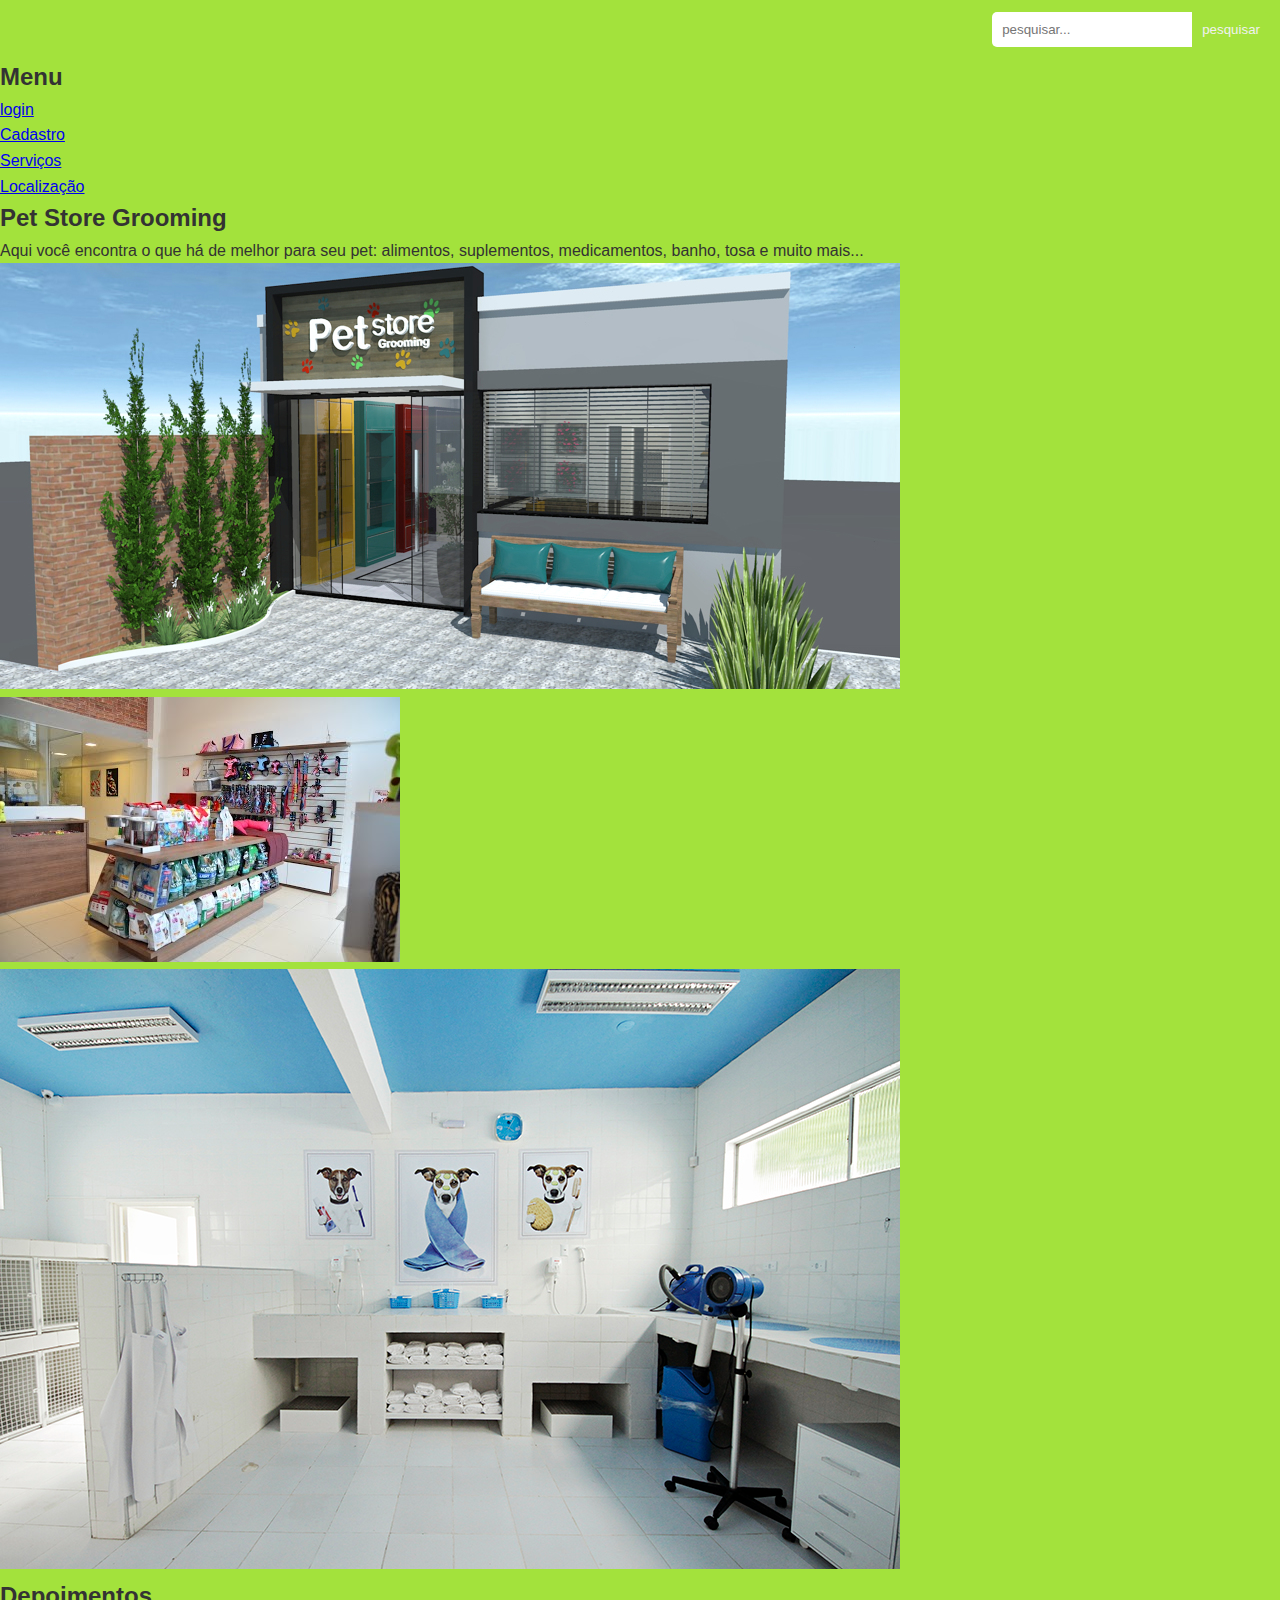
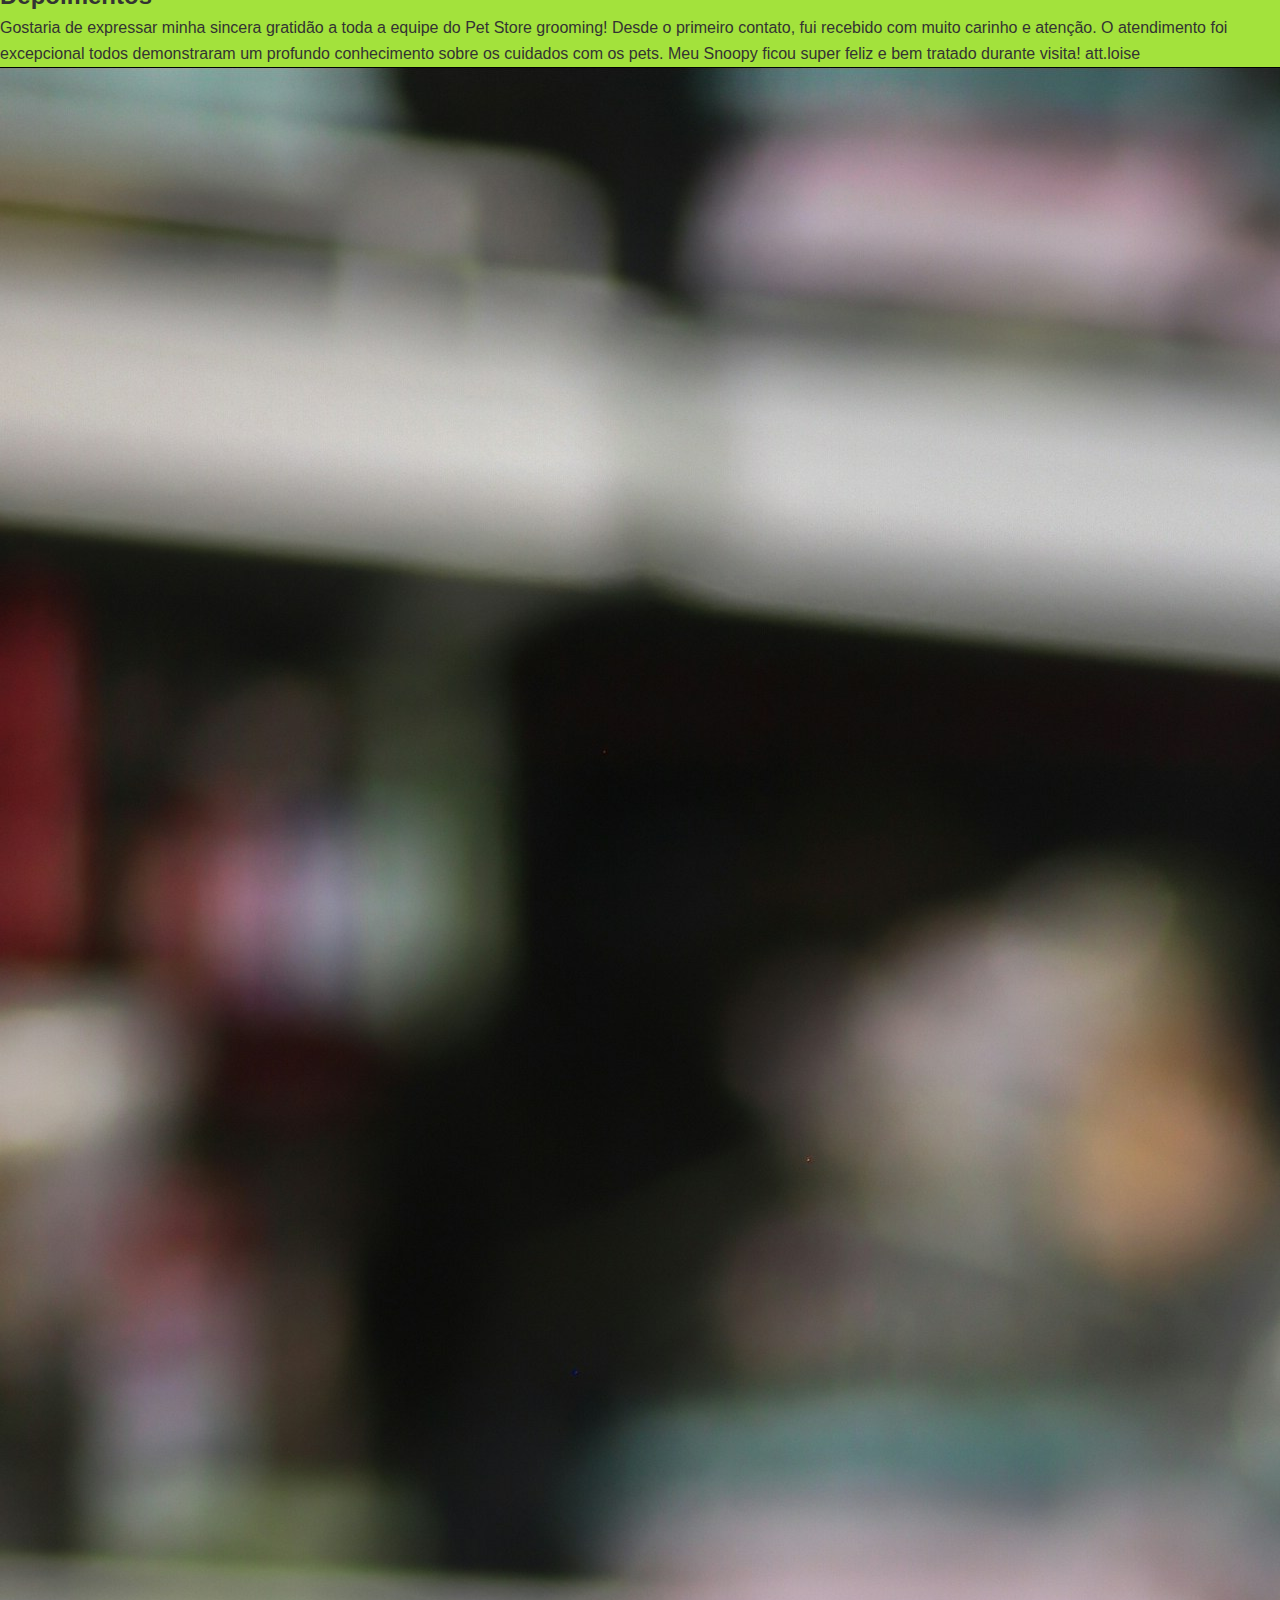
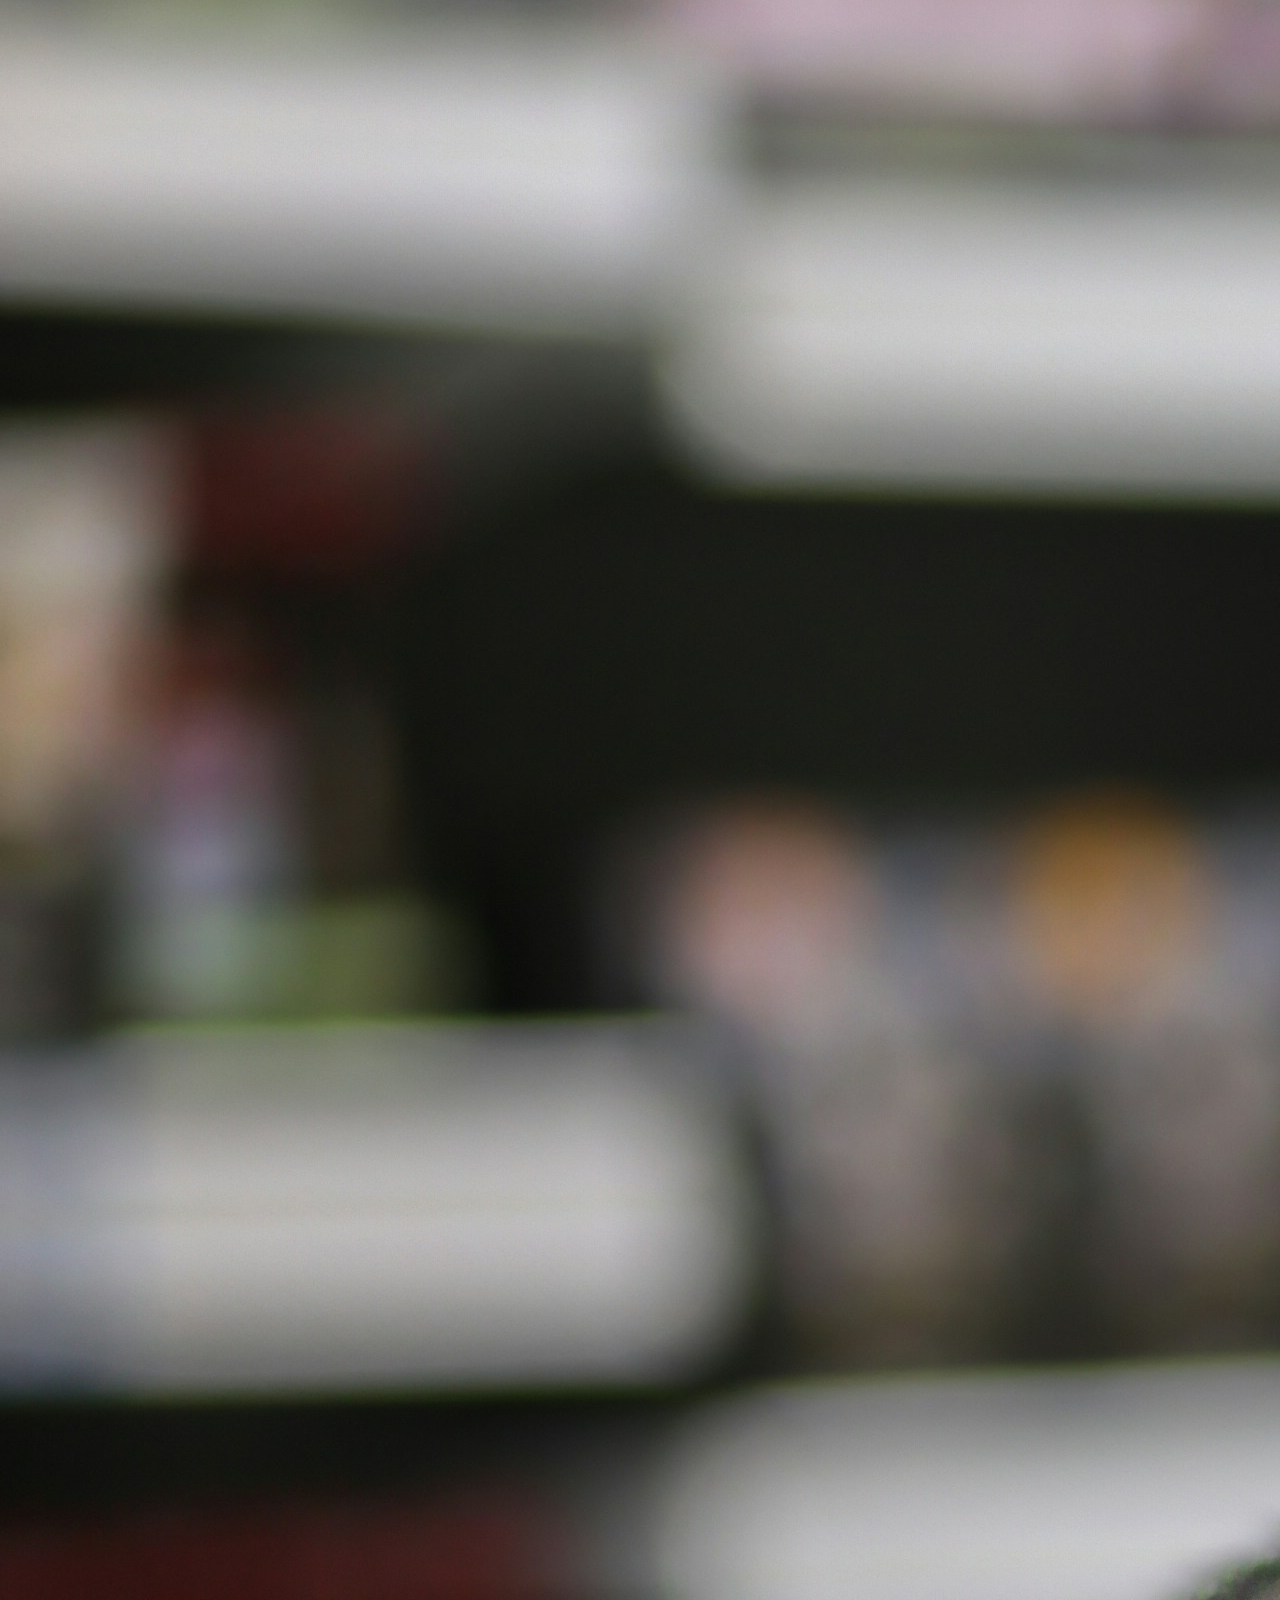
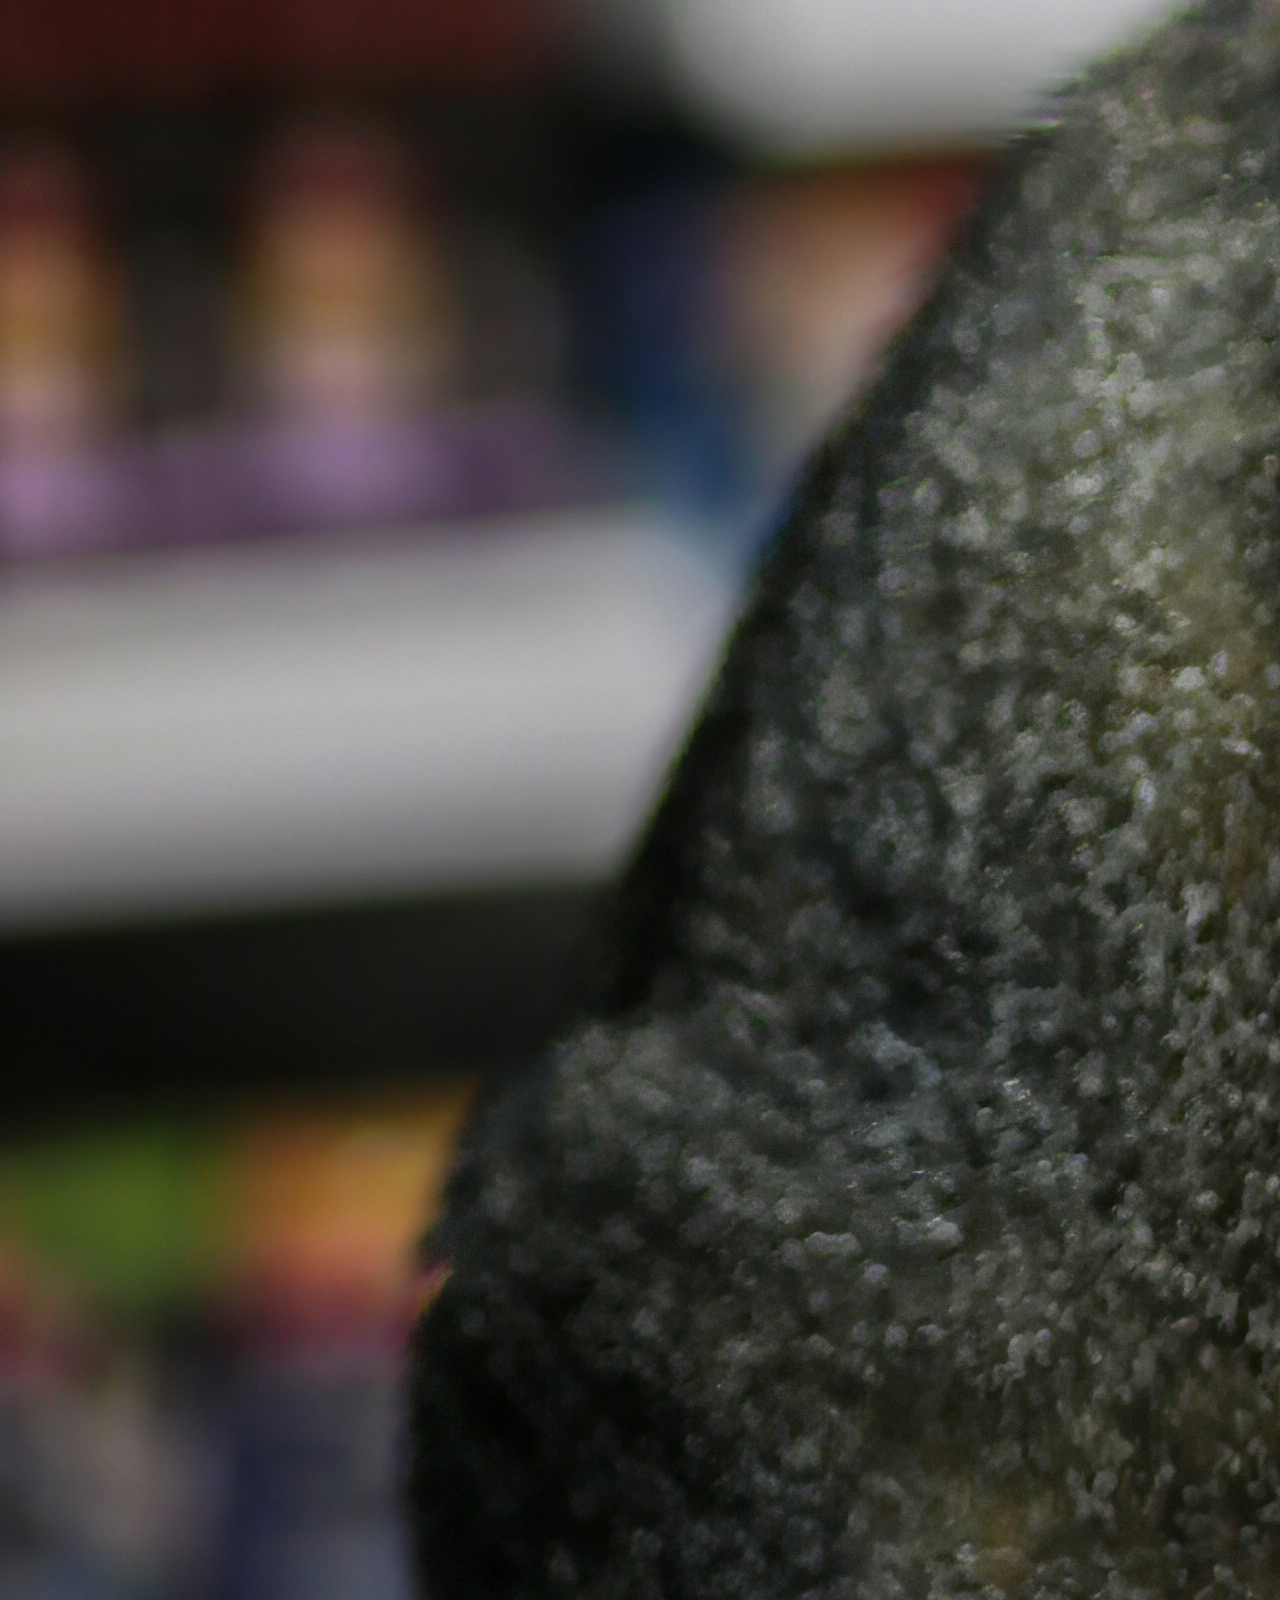
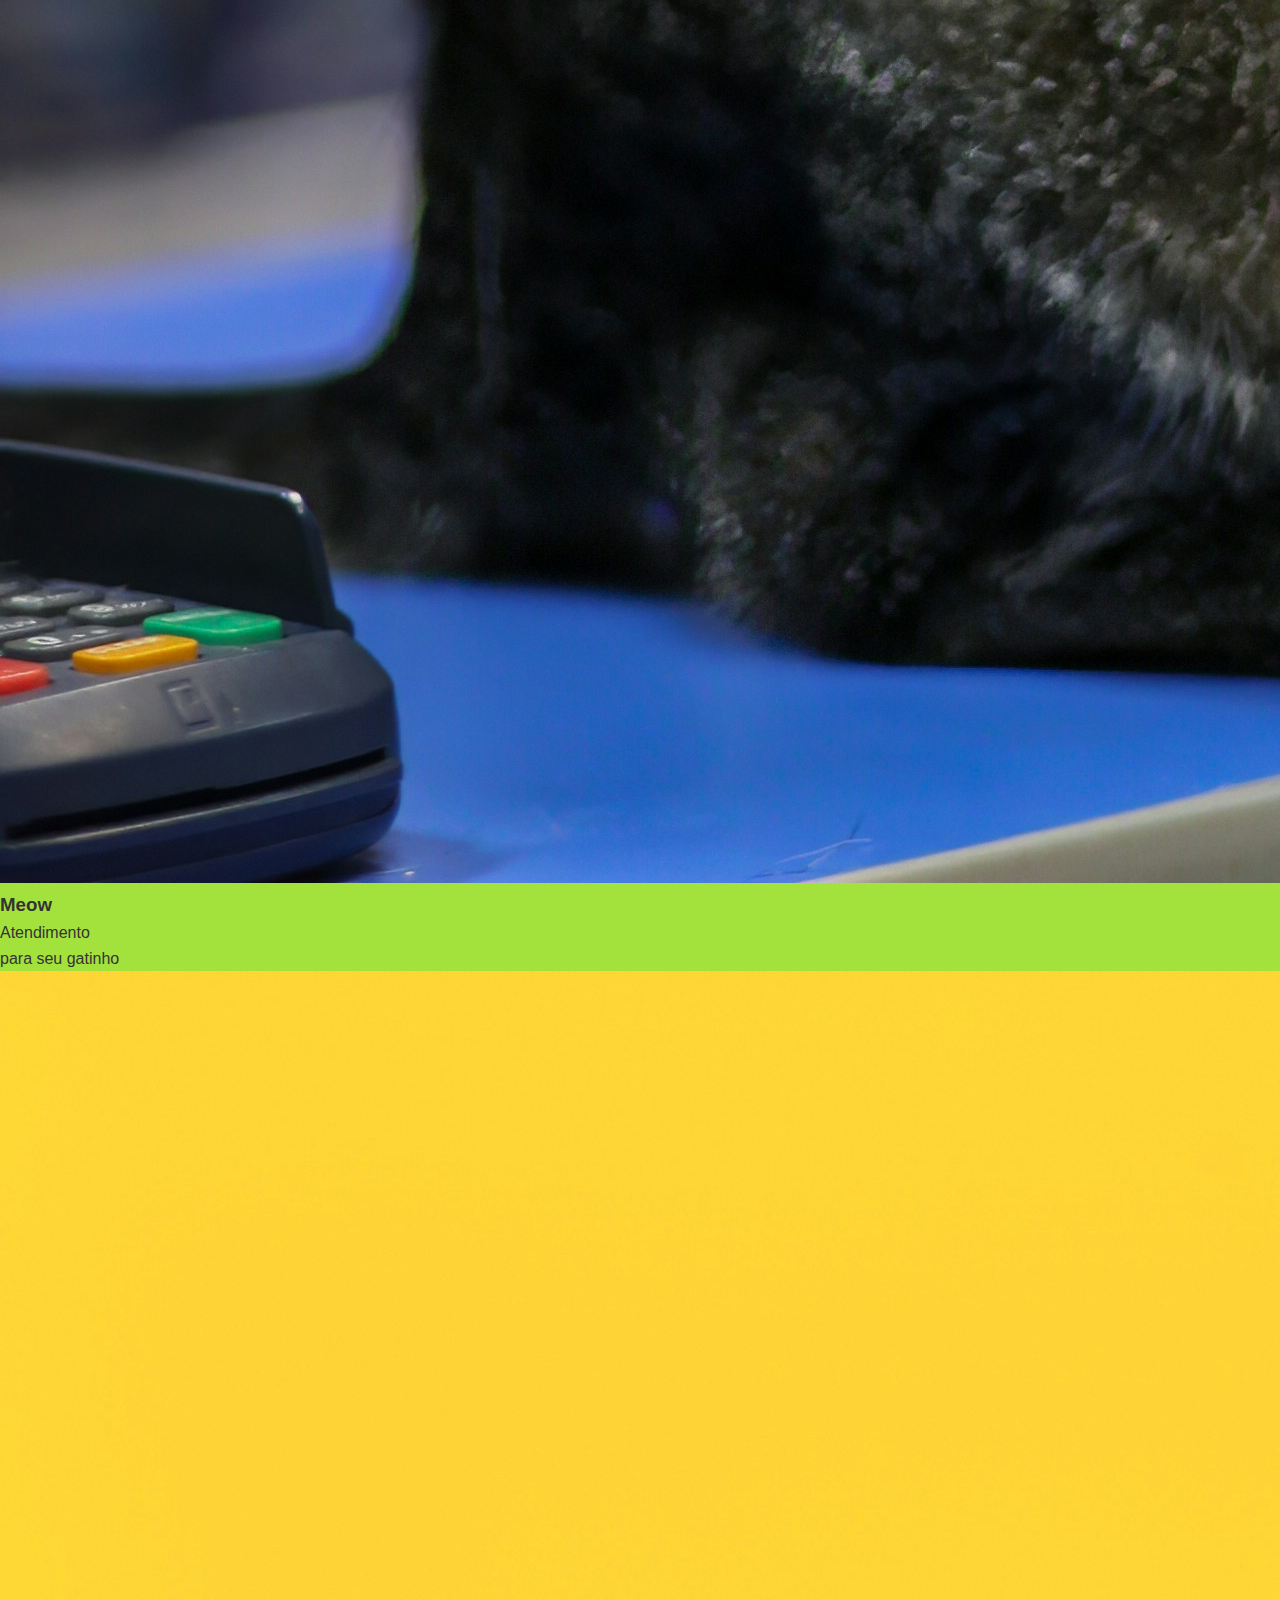
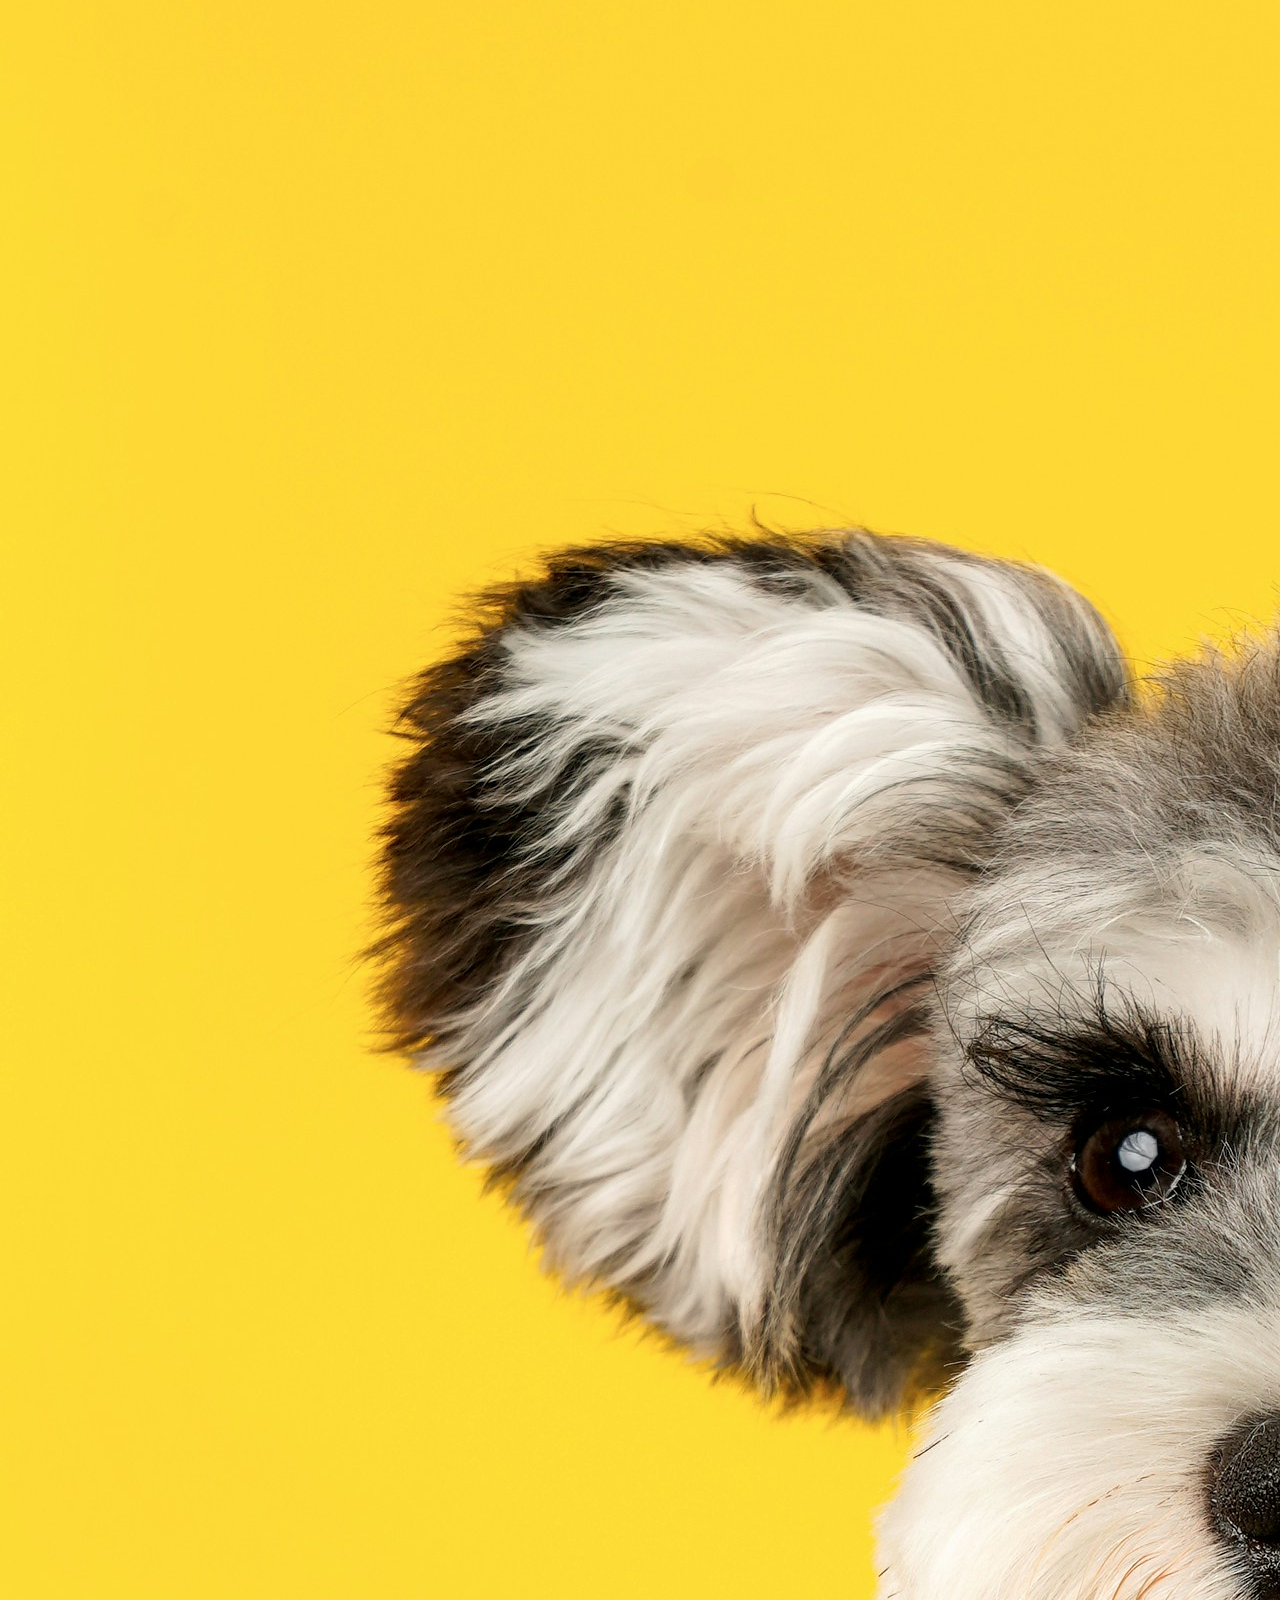
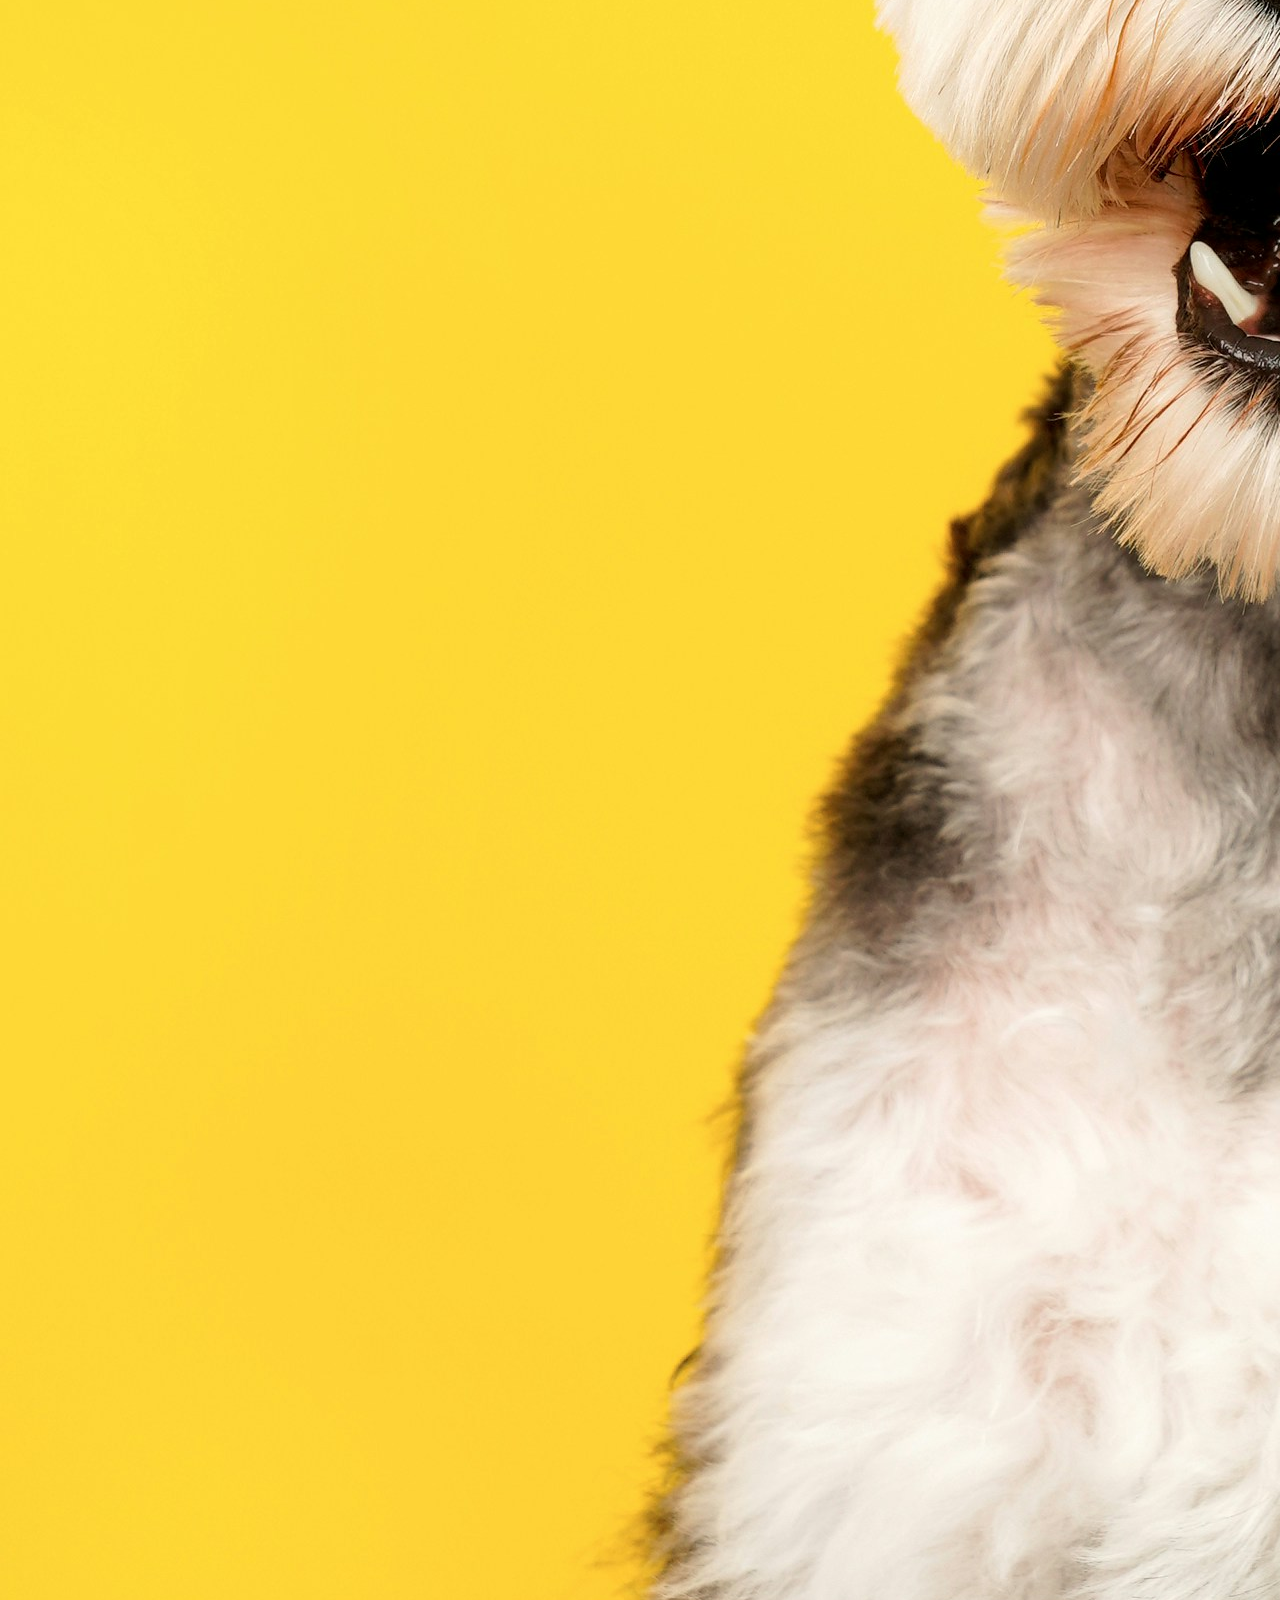
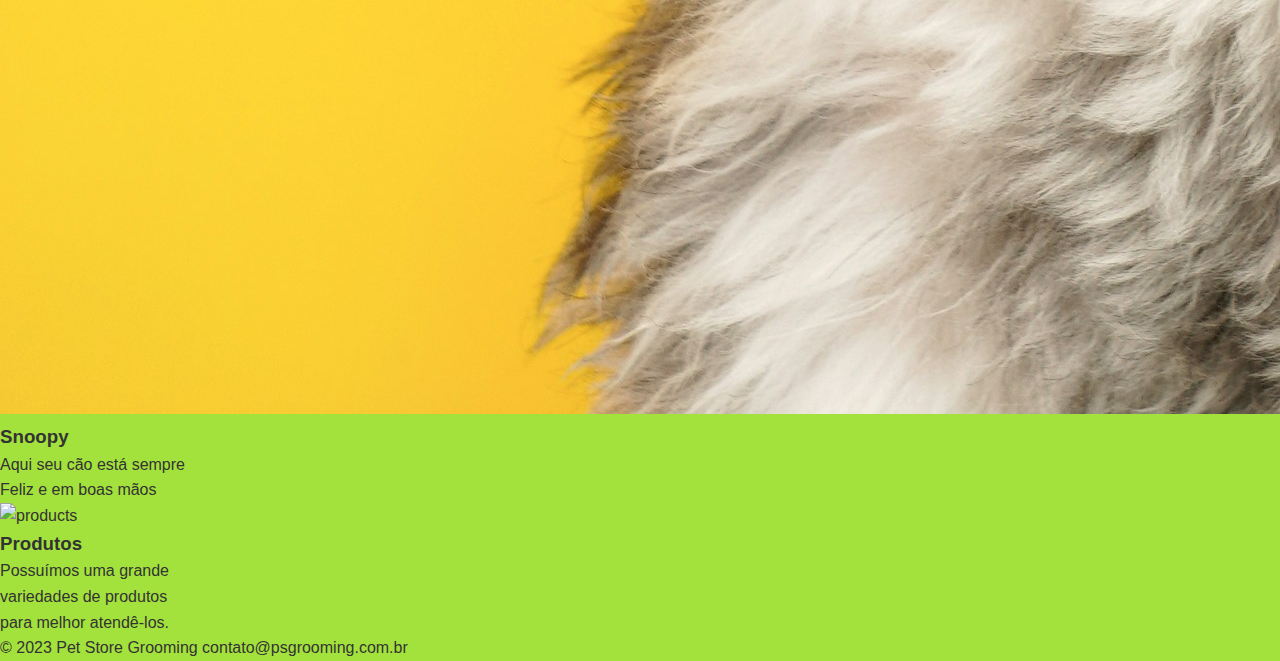
==== index.html @ 6b51268f "vamo arochaaaa" ====
<!DOCTYPE html>
    <html lang="pt-br"> 

<head>
    <meta charset="UTF-8">
    <meta name="viewport" content="width=device-width, initial-scale=1.0">
    <title>Pet Store Grooming</title>
    <link rel="stylesheet" href="CSS/Style.css">
</head>

<body>
    <!-- nav - 1 -->
    <nav>
        <h2>Pet Store Grooming</h2>
        <ul>
            <li><a href="#">Home</a></li>
            <li><a href="#">Sobre</a></li>
            <li><a href="#">Contato</a></li>
        </ul>
        <form class="search-form">
            <input type="search" placeholder="pesquisar...">
            <button type="submit">pesquisar</button>
        </form>
    </nav>

    <!--Sidebar - 2-->
    <div class="sidebar">
        <h2>Menu</h2>
        <ul>
            <li><a href="#">login</a></li>
            <li><a href="#">Cadastro</a></li>
            <li><a href="#">Serviços</a></li>
            <li><a href="#">Localização</a></li>

        </ul>
    </div>
    <!--main - 3-->
    <main>
        <!--Section 1-->
        <section class="section-1">
            <h2>Pet Store Grooming</h2>
            <p>Aqui você encontra o que há de melhor para seu pet:
                alimentos, suplementos, medicamentos, banho, tosa e muito mais...</p>
                
        </section>
        <!--section 2-->
        <section class="section-2">
            <!--banner Rotativo-->
            <div class="banner-rotativo">
                <div class="banner-item">
                    <img src="imgs/fachada.jpg" alt="fachada">
                </div>
                <div class="banner-item">
                    <img src="imgs/entrada.jpg" alt="">
                </div>
                <div class="banner-item">
                    <img src="imgs/tosa.jpg" alt="">
                </div>
            </div>
        </section>
        <!-- Article -->
        <article>
            <h2>Depoimentos</h2>
            <p>Gostaria de expressar minha sincera gratidão a toda a equipe do Pet Store grooming! Desde o 
                primeiro contato, fui recebido com muito carinho e atenção. O atendimento foi excepcional todos
                demonstraram um profundo conhecimento sobre os cuidados com os pets. Meu Snoopy ficou super feliz
                e bem tratado durante visita!
                 att.loise  
            </p>
        </article>
        <!-- Cards -->
        <div class="cards">
            <div class="card">
                <img src="imgs/cat.jpg" alt="meow">
                <h3>Meow</h3>
                <p>Atendimento</p>
                <p>para seu gatinho</p>
            </div>
            <div class="card">
                <img src="imgs/dog.jpg" alt="Snoopy">
                <h3>Snoopy</h3>
                <p>Aqui seu cão está sempre</p>
                <p>Feliz e em boas mãos</p>
            </div>
            <div class="card">
                <img src="imgs/products.jpg" alt="products">
                <h3>Produtos</h3>
                <p>Possuímos uma grande</p>
                <p>variedades de produtos</p>
                <p>para melhor atendê-los.</p>
            </div>
        </div>

    </main>
    <!-- Footer -->

    <footer>
        <p>&copy; 2023 Pet Store Grooming contato@psgrooming.com.br</p>
    </footer>

    <script src="Scripts/Script.js"></script>
</body>

</html>
---- CSS/Style.css ----
* {
    box-sizing: border-box;
    margin: 0;
    padding: 0;
}

body {
    font-family: Arial, Helvetica, sans-serif;
    line-height: 1.6;
    color: #333;
    background-color: #a3e23c;
}

nav {
    display: flex;
    justify-content: space-between;
    align-items: center;
    padding: 10px;
    color: #a3e23c;
}

nav ul{
    list-style: none;
    margin: 0;
    padding: 0;
    display: flex;
}

nav li{
    margin-right: 20px;
}

nav a{
    color: #a3e23c;
    text-decoration: none;
}

nav a:hover{
    color:#ccc;
}

.search-form{
    display: flex;
    align-items: center;
}

.search-form input[type= "search"]{
    padding: 10px;
    border: none;
    border-radius: 5px 0 0 5px;
    width: 200px;
}

.search-form button[type="submit"]{
    padding: 10px;
    border: none;
    border-radius: 0px 5px 0px 5px;
    background-color: #a3e23c;
    color: #f1f1f1;
    cursor: pointer;
}


.search-form button[type="submit"]:hover{
    background-color: #444;
}

@media (max-width:768px) {
    nav{
        flex-direction: column;
        align-items: flex-start;
    }
    nav ul {
        flex-direction: column;
    }
    nav li{
        margin-bottom: 10px;
    }
    .search-form{ 
        margin-top: 10px;
    }
.banner-rotativo{
    position: relative;
    width: 100%;
    height: 300px;
    overflow: hidden;
    border-radius: 20px;
}
.banner-item {
    position: relative;
    top: 0;
    left: 0;
    width: 100%;
    height: 100%;
    display: none;
}

.banner-item.active{
    display: block;
}

.banner-item img {
    width: 100%;
    height: 100%;
    object-fit: cover;
}

.sidebar {
    position: absolute;
    top: 58px;
    left: 0;
    width:200px;
    height: 100%;
    background-color: #f7f4f4;
    color: #0a0a0a;
    padding: 20px;
    display: flex;
    flex-direction: column;
    border-radius: 0px 5px;
}

.sidebar h2{
    margin-top: 0;
}

.sidebar ul {
    list-style: none;
    margin: 0;
    padding: 0;
}

.sidebar li{
    margin-bottom: 10px;
}

.sidebar a {
    color: #0c0c0c;
    text-decoration: none;
}
.sidebar a:hover{
    color: #ccc;

}
main{
    margin-left: 200px;
    padding: 20px;
}
@media (max-width: 768px){
    .sidebar{
        position: relative;
        width: 100%;
        height: auto;
        padding: 10px;
    }

    main{
        margin-left:0;
    }
}
main{
    display: flex;
    flex-direction: column;
    align-items: center;
    padding: 2em;
}

.section-1 {
    background-color: #f1f1f1;
    padding: 1em;
    width: 100%;
    box-shadow: 0 0 10px #0a0a0a;
    border-radius: 20px;
}

.section-2{
    background-color: #f1f1f1;
    padding:1em;
    margin-bottom: 20px;
    box-shadow: 0 0 10px #0a0a0a;
    border-radius: 20px;
}
.section h2{
    margin-top: 0;
}




}
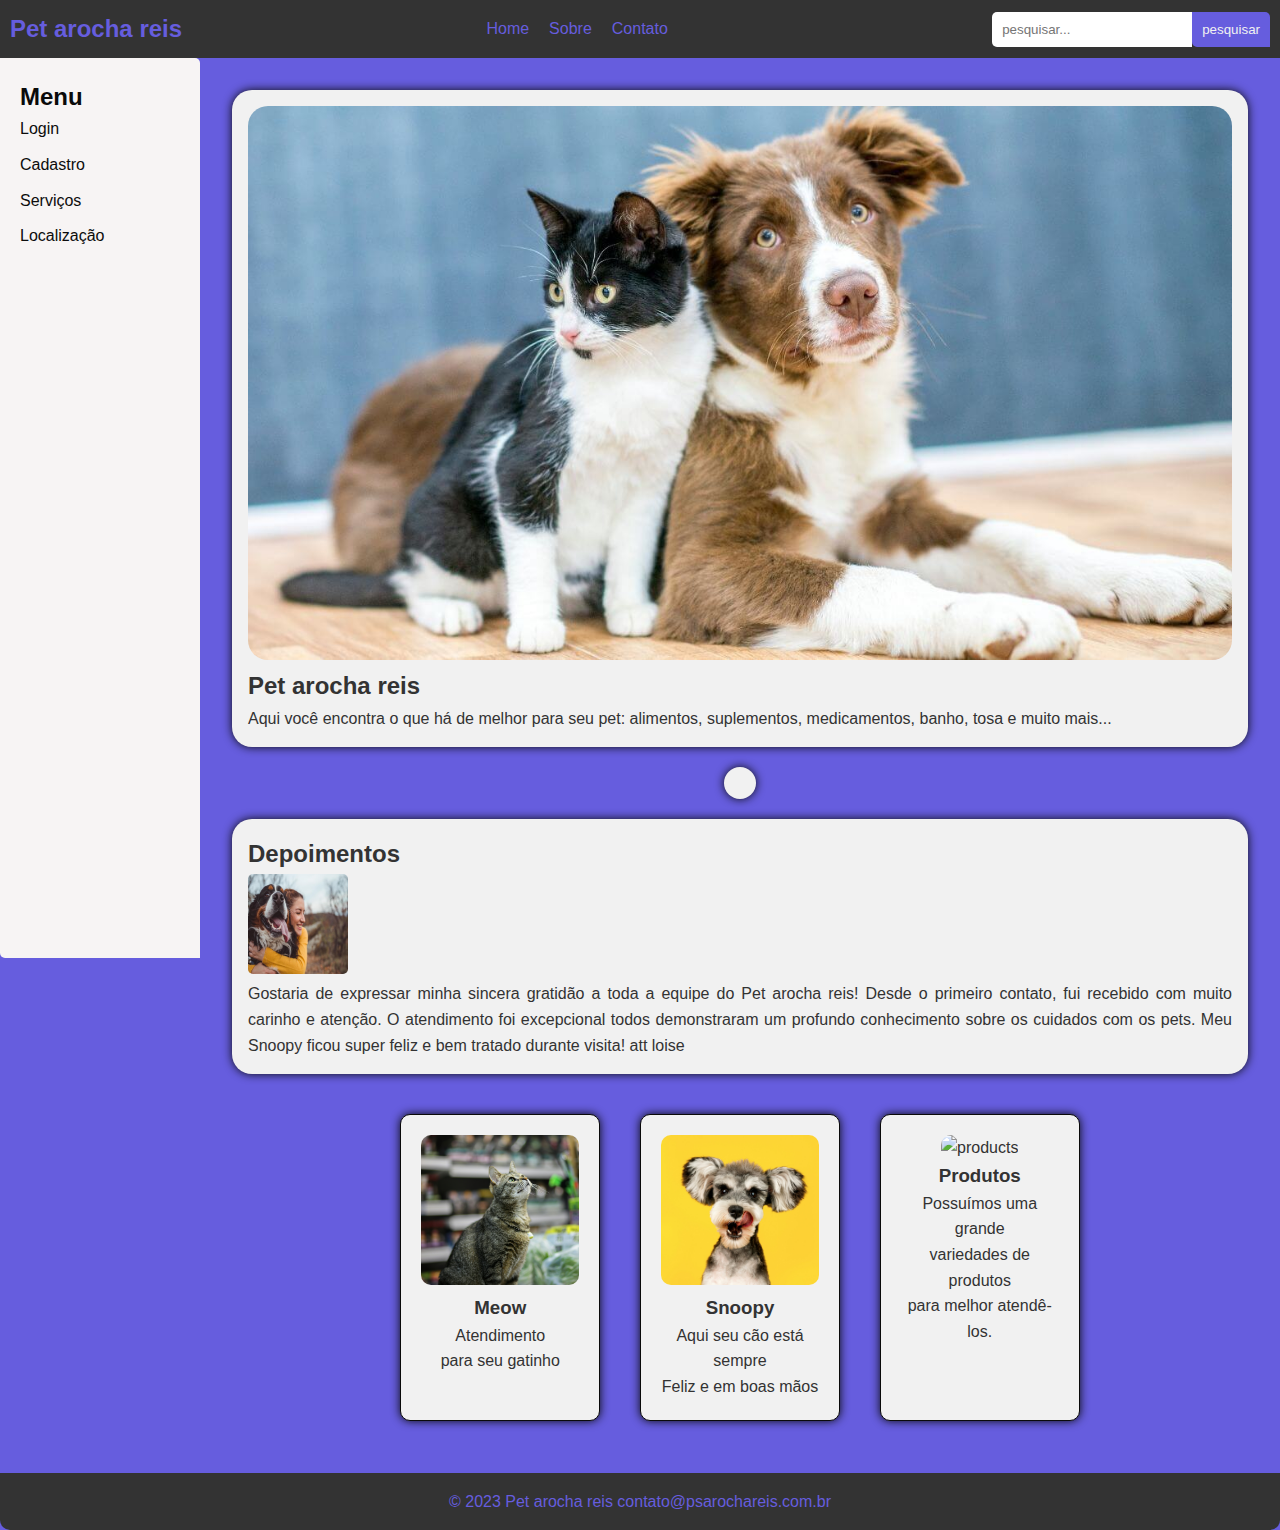
==== commit 51cf24d6: "finalizado" ====
--- a/index.html
+++ b/index.html
@@ -1,17 +1,20 @@
 <!DOCTYPE html>
-    <html lang="pt-br"> 
+<html lang="pt-br">
 
 <head>
     <meta charset="UTF-8">
     <meta name="viewport" content="width=device-width, initial-scale=1.0">
-    <title>Pet Store Grooming</title>
+    <title>Pet arocha reis</title>
     <link rel="stylesheet" href="CSS/Style.css">
+    <link rel="preconnect" href="https://fonts.googleapis.com">
+    <link rel="preconnect" href="https://fonts.gstatic.com" crossorigin>
+
 </head>
 
 <body>
     <!-- nav - 1 -->
     <nav>
-        <h2>Pet Store Grooming</h2>
+        <h2>Pet arocha reis</h2>
         <ul>
             <li><a href="#">Home</a></li>
             <li><a href="#">Sobre</a></li>
@@ -27,7 +30,7 @@
     <div class="sidebar">
         <h2>Menu</h2>
         <ul>
-            <li><a href="#">login</a></li>
+            <li><a href="telalogin.html">Login</a></li>
             <li><a href="#">Cadastro</a></li>
             <li><a href="#">Serviços</a></li>
             <li><a href="#">Localização</a></li>
@@ -38,10 +41,11 @@
     <main>
         <!--Section 1-->
         <section class="section-1">
-            <h2>Pet Store Grooming</h2>
+            <img src="imgs/Pets-Banco-de-imagens-1.jpg" alt="" class="section1img">
+            <h2>Pet arocha reis</h2>
             <p>Aqui você encontra o que há de melhor para seu pet:
                 alimentos, suplementos, medicamentos, banho, tosa e muito mais...</p>
-                
+
         </section>
         <!--section 2-->
         <section class="section-2">
@@ -61,11 +65,12 @@
         <!-- Article -->
         <article>
             <h2>Depoimentos</h2>
-            <p>Gostaria de expressar minha sincera gratidão a toda a equipe do Pet Store grooming! Desde o 
+            <img src="imgs/istock-1060529042.avif" alt="" class="section2img">
+            <p>Gostaria de expressar minha sincera gratidão a toda a equipe do Pet arocha reis! Desde o
                 primeiro contato, fui recebido com muito carinho e atenção. O atendimento foi excepcional todos
                 demonstraram um profundo conhecimento sobre os cuidados com os pets. Meu Snoopy ficou super feliz
                 e bem tratado durante visita!
-                 att.loise  
+                att loise
             </p>
         </article>
         <!-- Cards -->
@@ -95,7 +100,7 @@
     <!-- Footer -->
 
     <footer>
-        <p>&copy; 2023 Pet Store Grooming contato@psgrooming.com.br</p>
+        <p>&copy; 2023 Pet arocha reis contato@psarochareis.com.br</p>
     </footer>
 
     <script src="Scripts/Script.js"></script>
--- a/CSS/Style.css
+++ b/CSS/Style.css
@@ -8,15 +8,16 @@
     font-family: Arial, Helvetica, sans-serif;
     line-height: 1.6;
     color: #333;
-    background-color: #a3e23c;
+    background-color: #665DDE;
 }
 
 nav {
+    background-color: #333;
     display: flex;
     justify-content: space-between;
     align-items: center;
     padding: 10px;
-    color: #a3e23c;
+    color: #665DDE;
 }
 
 nav ul{
@@ -31,7 +32,7 @@
 }
 
 nav a{
-    color: #a3e23c;
+    color: #665DDE;
     text-decoration: none;
 }
 
@@ -55,7 +56,7 @@
     padding: 10px;
     border: none;
     border-radius: 0px 5px 0px 5px;
-    background-color: #a3e23c;
+    background-color: #665DDE;
     color: #f1f1f1;
     cursor: pointer;
 }
@@ -79,12 +80,15 @@
     .search-form{ 
         margin-top: 10px;
     }
+
+
 .banner-rotativo{
     position: relative;
     width: 100%;
     height: 300px;
     overflow: hidden;
     border-radius: 20px;
+}
 }
 .banner-item {
     position: relative;
@@ -167,6 +171,7 @@
 .section-1 {
     background-color: #f1f1f1;
     padding: 1em;
+    margin-bottom: 20px;
     width: 100%;
     box-shadow: 0 0 10px #0a0a0a;
     border-radius: 20px;
@@ -183,7 +188,103 @@
     margin-top: 0;
 }
 
-
-
-
-}+article{
+    background-color: #f1f1f1;
+    padding: 1em;
+    margin-bottom: 20px;
+    box-shadow: 0 0 10px #0a0a0a;
+    border-radius: 20px;
+    text-align: justify;
+}
+
+article h2{
+    margin-top: 0;
+
+}
+
+article img{
+    width: 100%;
+    height: 100%;
+    border: #444;
+    border-radius: 5px;
+    position: relative;
+
+}
+
+
+.cards{
+    display: flex;
+    justify-content: center;
+
+}
+
+.cards:hover{
+    -moz-transform: flex;
+    -webkit-transform: wrap;
+    transform: acale (1.2);
+}
+
+.cards-container {
+    display: flex;
+    flex-wrap: wrap;
+    justify-content: center;
+}
+
+.card{
+    background-color: #f1f1f1;
+    margin: 20px;
+    padding: 20px;
+    border: 1px solid #0a0a0a;
+    border-radius: 10px;
+    box-shadow: 0 0 10px #0a0a0a;
+    width: calc(33.33% - 20px);
+    text-align: center;
+}
+
+.card img {
+    width: 100%;
+    height: 150px;
+    object-fit: cover;
+    border-radius: 10px;
+}
+
+.card h3 {
+    margin-top: 0;
+}
+
+@media (max-width: 768px) {
+    .card {
+        width: calc(50% -20px);
+    }
+}
+
+@media (max-width: 480px) {
+    .card {
+        width: 100%;
+    }
+}
+
+footer {
+    background-color: #333;
+    color: #665DDE;
+    padding: 1em;
+    text-align: center;
+    clear: both;
+    position: absolute;
+    width: 100%;
+    border-radius: 0px 0px 10px 10px;
+}
+
+.section1img{
+    width: 100%;
+    border-radius: 20px;
+    border: #333;
+    box-shadow: #665DDE;
+}
+.section2img{
+    width: 100px;
+    height: 100px;
+}
+
+
+
